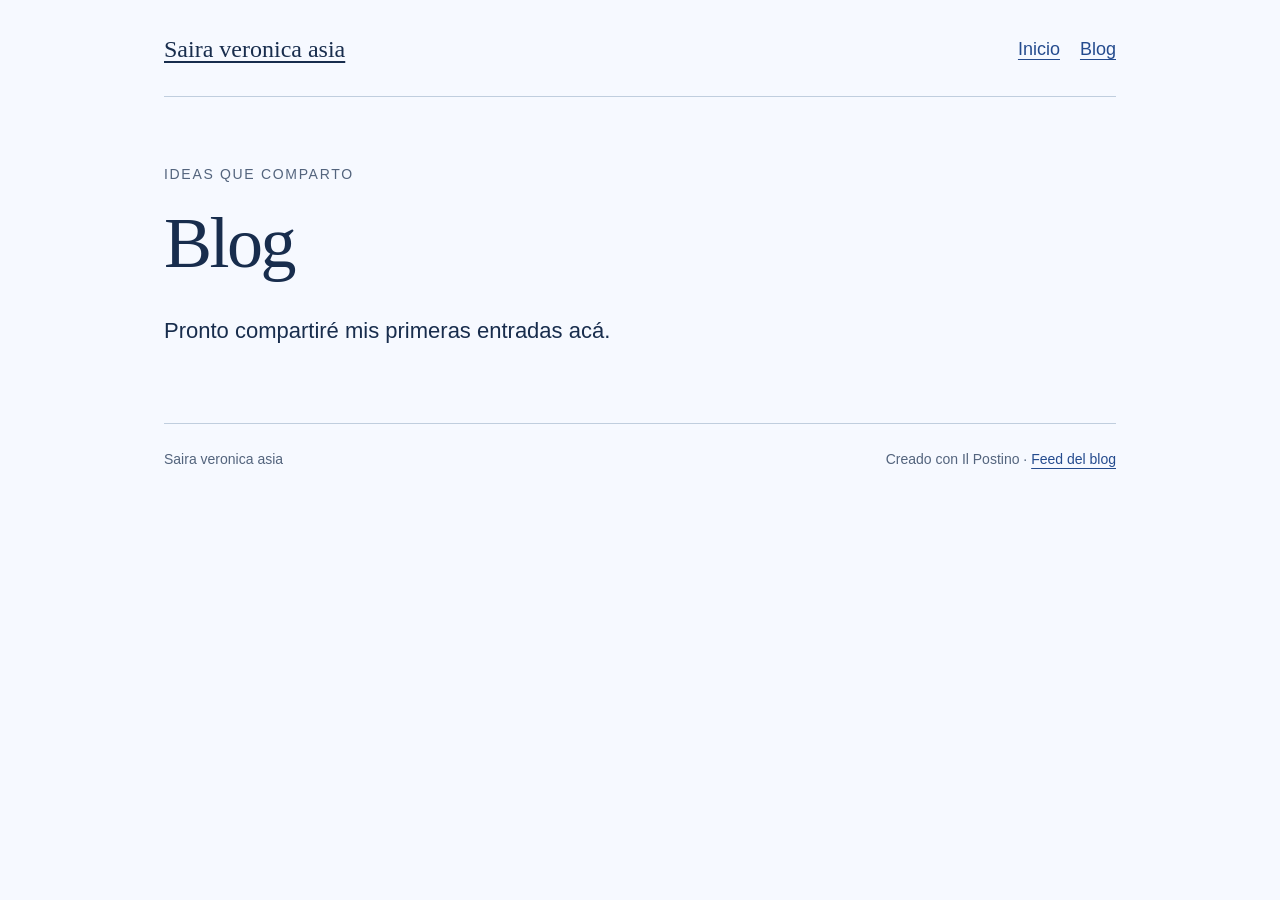
==== blog/index.html @ 38ca8fc6 "Publish website and blog · Il Postino" ====
<!doctype html>
<html lang="es"><head><meta charset="utf-8"><meta name="viewport" content="width=device-width,initial-scale=1">
<title>Blog — Saira veronica asia</title><meta name="description" content="Entradas de Saira veronica asia">
<link rel="canonical" href="https://ilpostinobot.github.io/jb-t-8e167b47ca481773df449e45/blog/"><link rel="stylesheet" href="../assets/postino.css">
<link rel="alternate" type="application/feed+json" title="Blog" href="../blog/feed.json">
</head><body><a class="skip" href="#contenido">Saltar al contenido</a><div class="wrap">
<header><a class="brand" href="../index.html">Saira veronica asia</a><nav aria-label="Navegación principal"><a href="../index.html">Inicio</a><a href="../blog/">Blog</a></nav></header>
<main id="contenido"><p class="eyebrow">Ideas que comparto</p><h1>Blog</h1><p class="lede">Pronto compartiré mis primeras entradas acá.</p></main><footer><span>Saira veronica asia</span><span>Creado con Il Postino · <a href="../blog/feed.json">Feed del blog</a></span></footer>
</div></body></html>
---- assets/postino.css ----
:root{--bg:#f7f3ea;--text:#18332f;--accent:#97422c;--muted:#51615a;--line:#c5cec3}
*{box-sizing:border-box}html{font-size:18px}body{margin:0;background:var(--bg);color:var(--text);font-family:Arial,sans-serif;line-height:1.65;overflow-wrap:anywhere}
a{color:var(--accent);text-underline-offset:4px}a:hover{text-decoration-thickness:2px}a:focus-visible{outline:3px solid var(--accent);outline-offset:5px}
.wrap{max-width:1080px;margin:auto;padding:28px clamp(20px,5vw,64px)}header{display:flex;align-items:center;justify-content:space-between;gap:24px;flex-wrap:wrap;border-bottom:1px solid var(--line);padding-bottom:24px}
.brand{font-family:Georgia,serif;font-size:24px;color:var(--text)}nav{display:flex;gap:20px;flex-wrap:wrap}nav a{display:inline-flex;align-items:center;min-height:44px}
main{padding:52px 0}h1,h2,h3{font-family:Georgia,serif;font-weight:normal;line-height:1.15}h1{font-size:clamp(36px,7vw,72px);letter-spacing:-.035em;max-width:850px;margin:16px 0 28px}h2{font-size:32px;margin:0 0 20px}
.eyebrow,.meta,footer{font-size:14px;color:var(--muted)}.eyebrow{text-transform:uppercase;letter-spacing:.12em}.lede{font-size:22px;max-width:720px}.copy{max-width:720px;white-space:pre-wrap}.copy p{white-space:normal}
.button{display:inline-block;padding:12px 24px;background:var(--text);color:var(--bg);border-radius:6px;font-size:18px;margin:16px 0;text-decoration:none}
.section{border-top:1px solid var(--line);margin-top:48px;padding-top:36px}.cards{display:grid;grid-template-columns:repeat(auto-fit,minmax(min(100%,280px),1fr));gap:28px}.card{padding:24px 0;border-top:1px solid var(--line)}.card h2{font-size:28px;margin:12px 0}.card p{margin:16px 0}.card .read{display:inline-block;min-height:44px}
.photo{display:block;width:100%;max-width:720px;height:auto;border-radius:10px;margin:28px 0}.profile{max-width:240px}footer{border-top:1px solid var(--line);padding:24px 0;display:flex;justify-content:space-between;gap:20px;flex-wrap:wrap}
.skip{position:absolute;left:20px;top:-100px;background:var(--bg);padding:12px}.skip:focus{top:10px}ul{padding-left:24px}@media(max-width:480px){main{padding:36px 0}.lede{font-size:20px}header{gap:12px}}
@media(prefers-reduced-motion:reduce){*{scroll-behavior:auto}}
:root{--bg:#f6f9ff;--text:#182d4d;--accent:#244b8e;--muted:#53647d;--line:#c0cede}body{font-family:Arial,sans-serif}
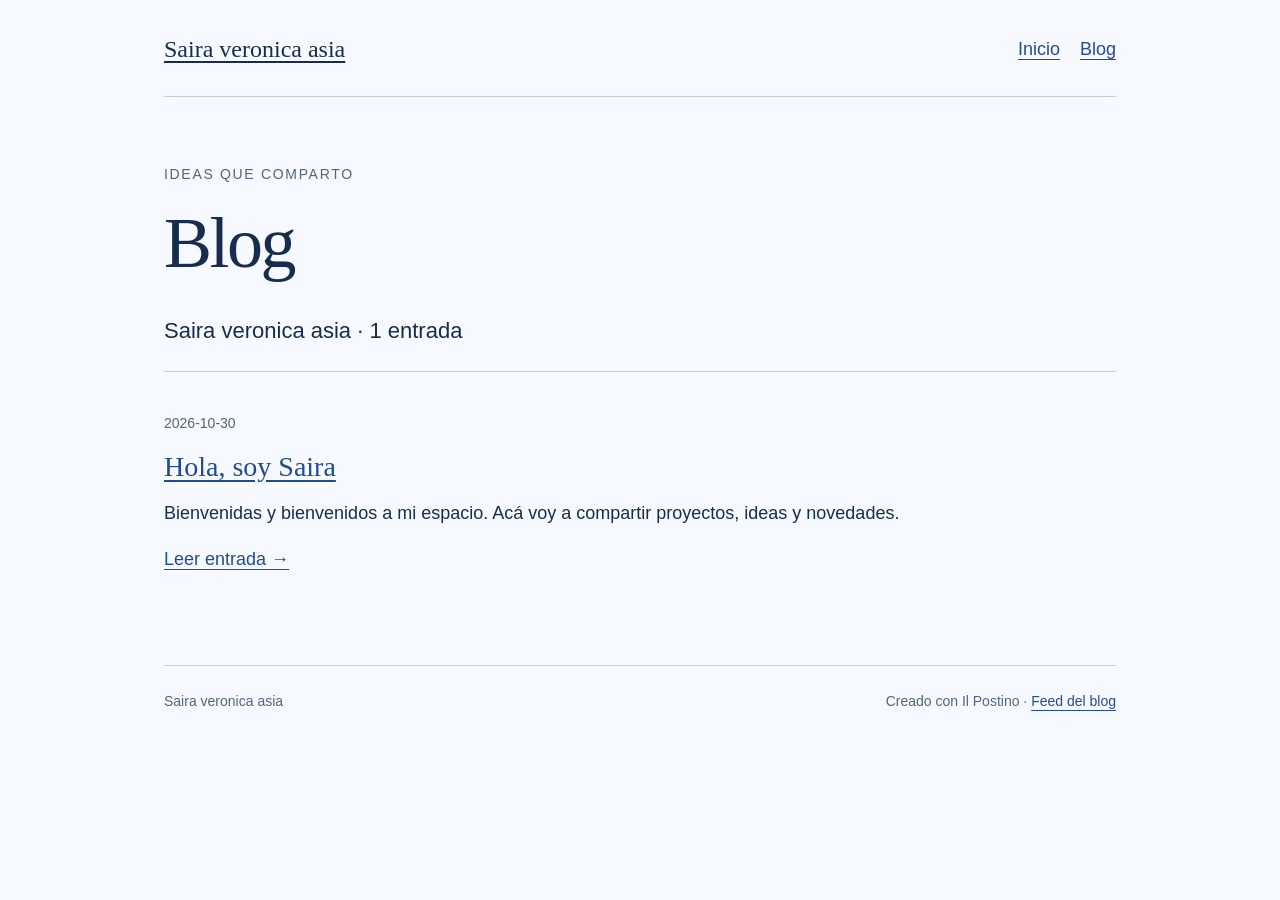
==== commit 65d9ffaa: "Publish blog entry · Il Postino" ====
--- a/blog/index.html
+++ b/blog/index.html
@@ -5,5 +5,5 @@
 <link rel="alternate" type="application/feed+json" title="Blog" href="../blog/feed.json">
 </head><body><a class="skip" href="#contenido">Saltar al contenido</a><div class="wrap">
 <header><a class="brand" href="../index.html">Saira veronica asia</a><nav aria-label="Navegación principal"><a href="../index.html">Inicio</a><a href="../blog/">Blog</a></nav></header>
-<main id="contenido"><p class="eyebrow">Ideas que comparto</p><h1>Blog</h1><p class="lede">Pronto compartiré mis primeras entradas acá.</p></main><footer><span>Saira veronica asia</span><span>Creado con Il Postino · <a href="../blog/feed.json">Feed del blog</a></span></footer>
+<main id="contenido"><p class="eyebrow">Ideas que comparto</p><h1>Blog</h1><p class="lede">Saira veronica asia · 1 entrada</p><div class="cards"><article class="card"><p class="meta">2026-10-30</p><h2><a href="post-001.html">Hola, soy Saira</a></h2><p>Bienvenidas y bienvenidos a mi espacio. Acá voy a compartir proyectos, ideas y novedades.</p><a class="read" href="post-001.html">Leer entrada →</a></article></div></main><footer><span>Saira veronica asia</span><span>Creado con Il Postino · <a href="../blog/feed.json">Feed del blog</a></span></footer>
 </div></body></html>
